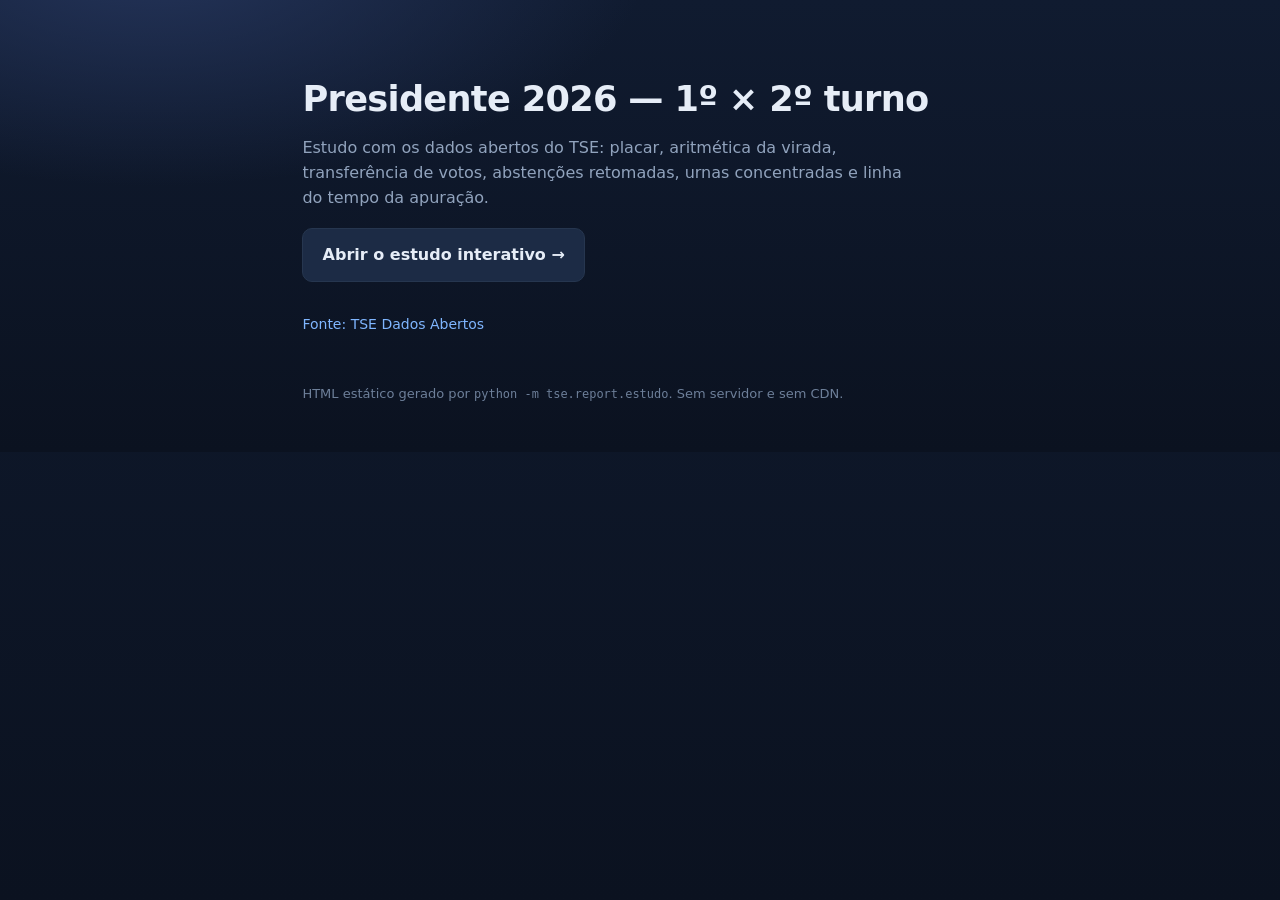
==== docs/index.html @ b5fd9144 "Publica estudo Presidente 2026 (1º × 2º turno) para GitHub Pages. Inclui HTML estático em docs/, cód" ====
<!DOCTYPE html>
<html lang="pt-BR">
<head>
<meta charset="utf-8"/>
<meta name="viewport" content="width=device-width, initial-scale=1"/>
<title>Estudo Presidente 2026 — 1º × 2º turno</title>
<meta name="description" content="Análise dos dados abertos do TSE: virada, transferência de votos, abstenções e linha do tempo da apuração."/>
<style>
:root{--bg:#0b1220;--card:#131f33;--line:#26364f;--text:#e6edf7;--muted:#91a3bd;--accent:#7fb6ff}
*{box-sizing:border-box}
html,body{margin:0;min-height:100%;background:radial-gradient(900px 420px at 12% -10%,#24345a 0,transparent 55%),linear-gradient(180deg,#101b30,#0b1220);color:var(--text);font:16px/1.55 system-ui,-apple-system,"Segoe UI",sans-serif}
main{max-width:720px;margin:0 auto;padding:4.5rem 1.4rem 3rem}
h1{margin:0 0 .6rem;font-size:clamp(1.7rem,4vw,2.2rem);letter-spacing:-.02em}
p{color:var(--muted);margin:.45rem 0 1.1rem;max-width:38rem}
.cta{display:inline-flex;align-items:center;gap:.5rem;background:#1c2b45;color:var(--text);text-decoration:none;border:1px solid var(--line);border-radius:10px;padding:.85rem 1.2rem;font-weight:600}
.cta:hover{border-color:var(--accent);color:#fff}
.links{margin-top:2rem;display:flex;flex-wrap:wrap;gap:.9rem 1.4rem}
.links a{color:var(--accent);text-decoration:none;font-size:14px}
.links a:hover{text-decoration:underline}
footer{margin-top:3rem;color:#6d7f99;font-size:13px}
code{font-size:.92em}
</style>
</head>
<body>
<main>
  <h1>Presidente 2026 — 1º × 2º turno</h1>
  <p>Estudo com os dados abertos do TSE: placar, aritmética da virada, transferência de votos, abstenções retomadas, urnas concentradas e linha do tempo da apuração.</p>
  <a class="cta" href="estudo_t1_t2.html">Abrir o estudo interativo →</a>
  <div class="links">
    <a href="https://dadosabertos.tse.jus.br/">Fonte: TSE Dados Abertos</a>
  </div>
  <footer>
    HTML estático gerado por <code>python -m tse.report.estudo</code>. Sem servidor e sem CDN.
  </footer>
</main>
</body>
</html>
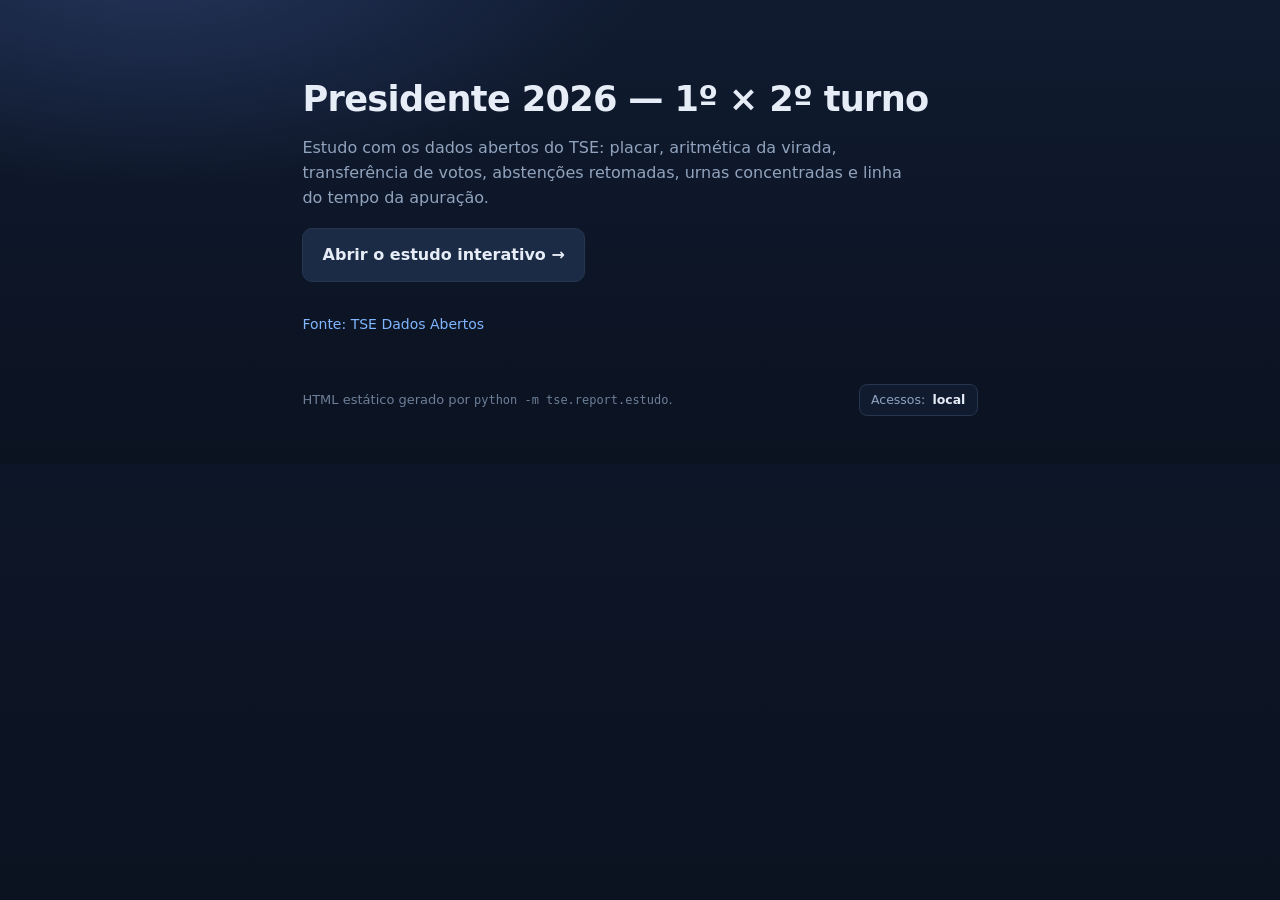
==== commit 968955ba: "Adiciona contador de acessos no estudo e na página inicial. Usa hits.sh no GitHub Pages; em localhos" ====
--- a/docs/index.html
+++ b/docs/index.html
@@ -17,7 +17,9 @@
 .links{margin-top:2rem;display:flex;flex-wrap:wrap;gap:.9rem 1.4rem}
 .links a{color:var(--accent);text-decoration:none;font-size:14px}
 .links a:hover{text-decoration:underline}
-footer{margin-top:3rem;color:#6d7f99;font-size:13px}
+footer{margin-top:3rem;color:#6d7f99;font-size:13px;display:flex;flex-wrap:wrap;gap:.8rem 1.2rem;align-items:center;justify-content:space-between}
+.acessos{display:inline-flex;align-items:center;gap:.45rem;padding:.35rem .7rem;border:1px solid var(--line);border-radius:8px;background:#101b30;color:var(--muted);font-size:12.5px}
+.acessos b{color:var(--text);font-variant-numeric:tabular-nums}
 code{font-size:.92em}
 </style>
 </head>
@@ -30,8 +32,25 @@
     <a href="https://dadosabertos.tse.jus.br/">Fonte: TSE Dados Abertos</a>
   </div>
   <footer>
-    HTML estático gerado por <code>python -m tse.report.estudo</code>. Sem servidor e sem CDN.
+    <span>HTML estático gerado por <code>python -m tse.report.estudo</code>.</span>
+    <span class="acessos">Acessos: <b id="acessosNum">—</b></span>
   </footer>
 </main>
+<script>
+(function () {
+  var el = document.getElementById("acessosNum");
+  if (!el) return;
+  if (!/github\.io$/i.test(location.hostname)) { el.textContent = "local"; return; }
+  var url = "https://hits.sh/andreabreu.github.io/presidente-2026-t1-t2/home.svg?view=total&style=flat-square&label=hits&t=" + Date.now();
+  fetch(url, { cache: "no-store" })
+    .then(function (r) { return r.text(); })
+    .then(function (svg) {
+      var all = svg.match(/>(\d[\d,]*)<\/text>/g) || [];
+      if (!all.length) { el.textContent = "ok"; return; }
+      el.textContent = Number(all[all.length - 1].replace(/\D/g, "")).toLocaleString("pt-BR");
+    })
+    .catch(function () { el.textContent = "—"; });
+})();
+</script>
 </body>
 </html>
